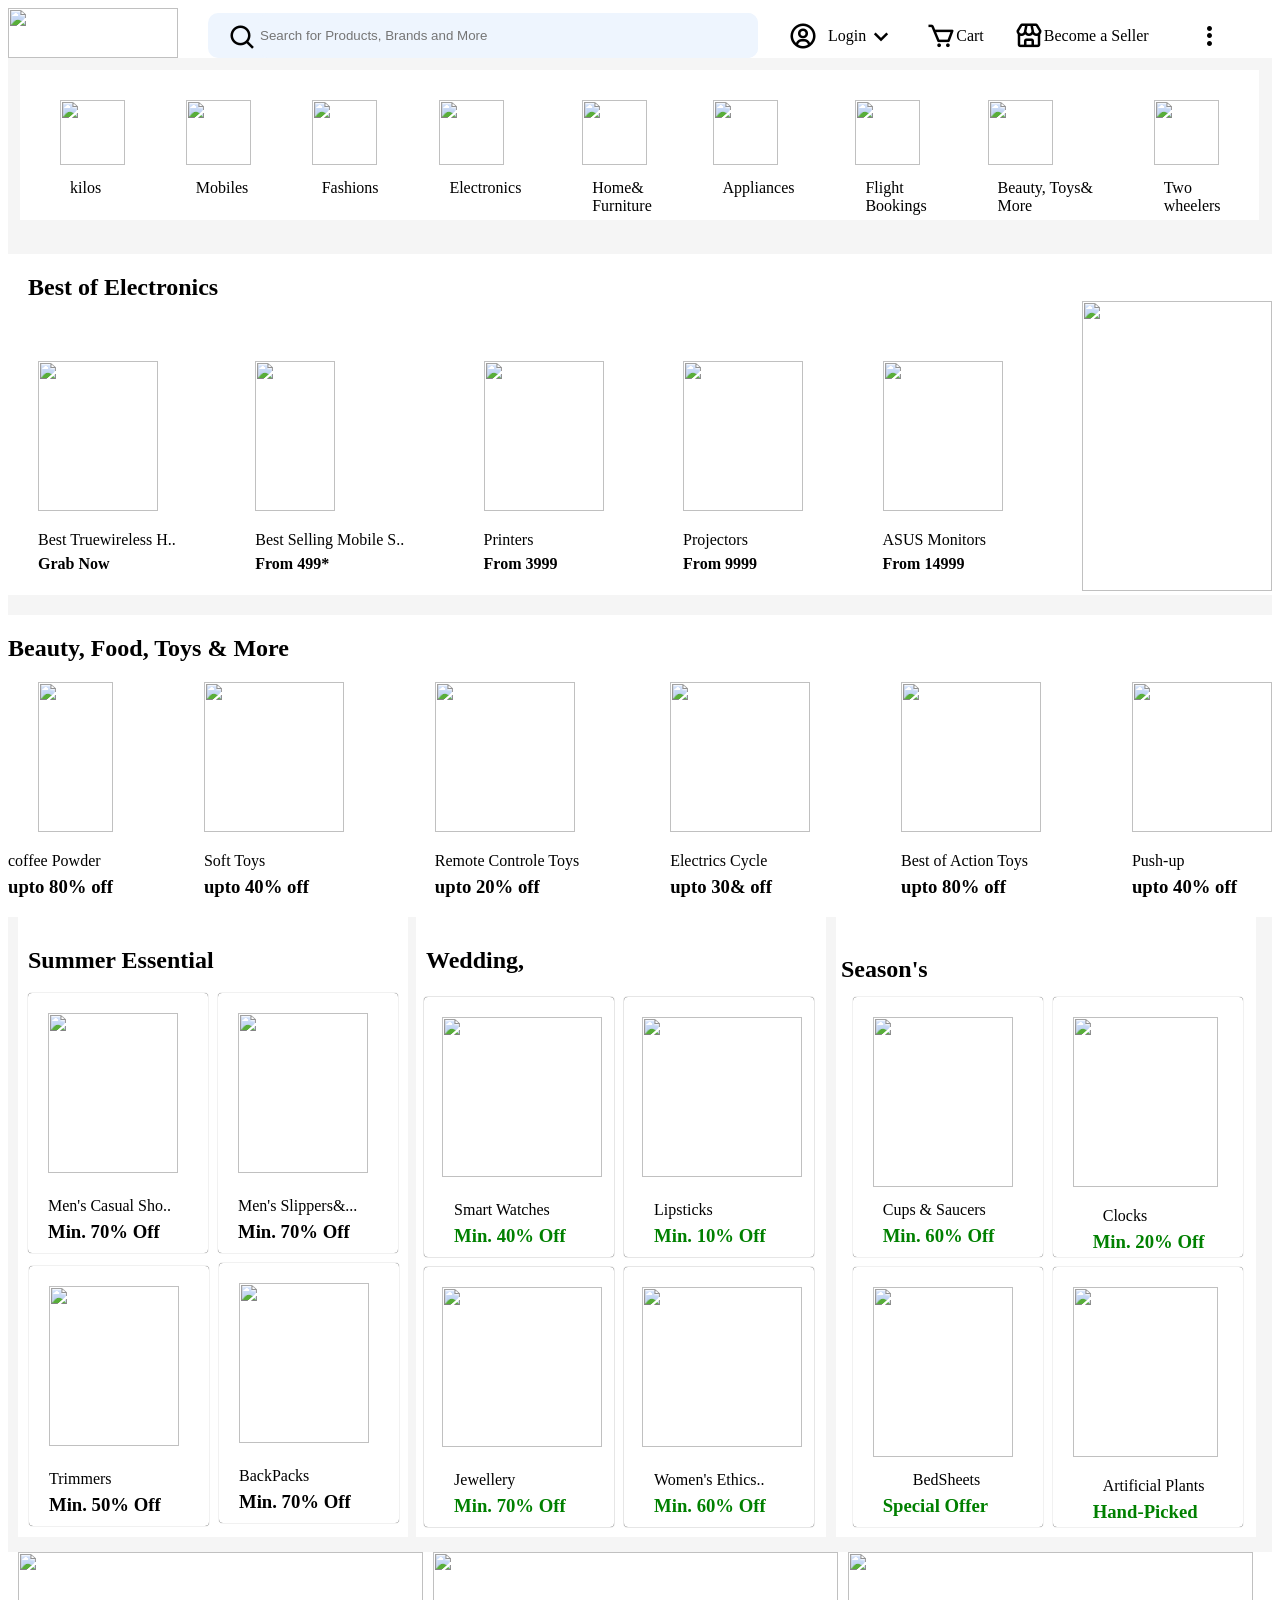
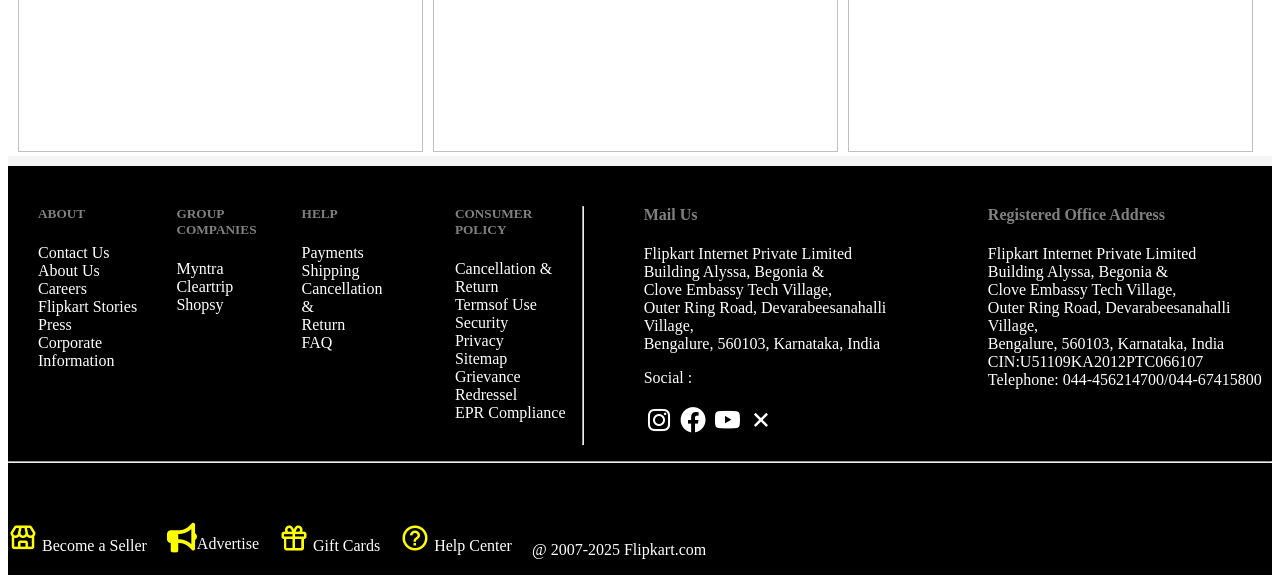
==== index.html @ 74e0f494 "Rename shop.html to index.html" ====
<!DOCTYPE html>
<html lang="en">
  <head>
    <meta charset="UTF-8" />
    <meta name="viewport" content="width=device-width, initial-scale=1.0" />
    <title>Document</title>
    <link rel="stylesheet" href="./style.css" />
    <link
      rel="stylesheet"
      href="https://cdnjs.cloudflare.com/ajax/libs/font-awesome/4.7.0/css/font-awesome.min.css"
    />
    <link
      rel="stylesheet"
      href="https://cdnjs.cloudflare.com/ajax/libs/font-awesome/6.0.0/css/all.min.css"
    />
    <link href='https://unpkg.com/boxicons@2.1.4/css/boxicons.min.css' rel='stylesheet'>
  </head>
  <body>
    <div class="hole">
      
    <header>
      <img src="./images/log.svg" alt="" />
      <div class="d1"> <i class='bx bx-search'></i><input type="search" placeholder="Search for Products, Brands and More"/></div>
      <div class="d2"><i class='bx bx-user-circle'></i><p>Login</p> <i class='bx bx-chevron-down'></i></div>
      <div class="d3"><i class='bx bx-cart'></i><p>Cart</p></div>
      <div class="d4"> <i class='bx bx-store'></i><p>Become a Seller</p></div>
      <i id="i" class='bx bx-dots-vertical-rounded'></i>
       </header>
            

    <div class="container">
        <div class="d5"><img src="./images/kilos.webp" alt=""/><p>kilos</p></div>
       <div class="d6"><img src="./images/mobiles.webp" alt=""/><p>Mobiles</p></div> 
        <div class="d7"><img src="./images/fashions.webp" alt=""/><p>Fashions</p></div>
        <div class="d8"><img src="./images/electronics.webp" alt=""/><p>Electronics</p></div>
        <div class="d9"><img src="./images/furniture.webp" alt=""/><p>Home& <br> Furniture</p></div>
       <div class="d10"><img src="./images/appliance.webp" alt=""/><p>Appliances</p></div> 
       <div class="d11"> <img src="./images/booking.webp" alt=""/><p>Flight <br>Bookings</p></div>
       <div class="d12"> <img src="./images/toys.webp" alt=""/><p>Beauty, Toys& <br> More</p></div>
        <div class="d13"><img src="./images/wheelers.webp" alt=""/><p>Two <br> wheelers</p></div> 
    </div>

    <div class="cau">
      <img src="./images/caurosel1.webp" alt="">
    </div>

<div class="s">
              <h2>Best of Electronics</h2>
              
           <div class="pic">
             <div class="s1"><img src="./images/oneplus.webp" alt=""/><p>Best Truewireless H..</p><h4>Grab Now</h4></div>
             <div class="s2"><img src="./images/sony.webp" alt=""/><p>Best Selling Mobile S..</p><h4>From 499*</h4></div>
             <div class="s3"><img src="./images/printer.webp" alt=""/><p>Printers</p><h4> From 3999</h4></div>
             <div class="s4"><img src="./images/projector.webp" alt=""/><p>Projectors </p><h4>From 9999</h4></div>
             <div class="s5"><img src="./images/tv.webp" alt=""/><p>ASUS Monitors </p><h4>From 14999</h4></div>
             <div class="s6"><img src="./images/coupon.webp" alt=""></div>
           </div>
          </div>
            
          <div class="m">
          <h2>Beauty, Food, Toys & More</h2>
        <div class="sruthi">
              <div class="m1"><img src="./images/coffee.webp" alt=""><p>coffee Powder</p><h3>upto 80% off</h3></div>
          <div class="m2"><img src="./images/teddy.webp" alt=""><p>Soft Toys</p><h3>upto 40% off</h3></div>
           <div class="m3"><img src="./images/remote car.webp" alt=""><p>Remote Controle Toys</p><h3>upto 20% off</h3></div>
            <div class="m4"><img src="./images/cycle.webp" alt=""><p>Electrics Cycle</p><h3>upto 30& off</h3></div>
           <div class="m5"><img src="./images/mask man.webp" alt=""><p>Best of Action Toys</p><h3>upto 80% off</h3></div>
           <div class="m6"><img src="./images/push-up.webp" alt=""><p>Push-up </p><h3>upto 40% off</h3></div>
          </div>
        </div>

         <!-- <div class="kr"> -->
       
             <div class="nk">
        <!-- <div class="card"> -->
        <div class="gs">
          <h2>Summer Essential</h2>
          <div class="gs1">
            <div class="card1"><img src="./images/shoe.webp" alt=""/><p>Men's Casual Sho..</p><h3>Min. 70% Off</h3></div>
          <div class="card2"><img src="./images/slipper.webp" alt=""/><p>Men's Slippers&...</p><h3>Min. 70% Off</h3></div>
          </div>
          <div class="gs2">
            <div class="card3"><img src="./images/trimmer.webp" alt=""/><p>Trimmers</p><h3>Min. 50% Off</h3></div>
          <div class="card4"><img src="./images/bags.webp" alt=""/><p>BackPacks</p><h3>Min. 70% Off</h3></div> 
           </div>
            </div>

       <div class="sr">
        <h2>Wedding,</h2>
        <div class="sr1">
        <div class="card5"><img src="./images/swatch.webp" alt=""><p>Smart Watches</p><h3>Min. 40% Off</h3></div>
        <div class="card6"><img src="./images/jewellery.webp" alt=""><p>Jewellery</p><h3>Min. 70% Off</h3></div>
        </div>
        <div class="sr2">
        <div class="card7"><img src="./images/lipstick.webp" alt=""/><p>Lipsticks</p><h3>Min. 10% Off</h3></div>
        <div class="card8"><img src="./images/dress.webp" alt=""/><p>Women's Ethics..</p><h3>Min. 60% Off</h3></div>
       </div>
      </div>
      <div class="sh">
        <h2>Season's</h2>
      <div class="sh1">
      <div class="card9"><img src="./images/cups.webp" alt=""/><p>Cups & Saucers</p><h3>Min. 60% Off</h3></div>
      <div class="card10"><img src="./images/bed.webp" alt=""/><p>BedSheets</p><h3>Special Offer</h3></div>
    </div>
    <div class="sh2">
      <div class="card11"><img src="./images/clock.webp" alt=""/><p>Clocks</p><h3>Min. 20% Off</h3></div>
      <div class="card12"><img src="./images/plants.webp" alt=""/><p>Artificial Plants</p><h3>Hand-Picked</h3></div>
        </div>
      </div>
  </div>
     <div class="td">
     <div class="form1"><img src="./images/hp.webp" alt=""></div>
     <div class="form2"><img src="./images/trend.webp" alt=""></div>
     <div class="form3"><img src="./images/jack.webp" alt=""></div>
    </div>
<aside>
    <footer>
      <div class="ft1">
        <h5>ABOUT</h5>
        <p>Contact Us<br>
          About Us<br>
          Careers<br>
          Flipkart Stories<br>
           Press<br>
           Corporate Information</p>
      </div>

      <div class="ft2">
        <h5>GROUP COMPANIES</h5>
        <p>Myntra<br>
        Cleartrip<br>
        Shopsy</p>
      </div>

      <div class="ft3">
        <h5>HELP</h5>
        <p>Payments<br>
        Shipping<br>
        Cancellation & <br>Return<br>
        FAQ</p>
      </div>

     <div class="ft4">
        <h5>CONSUMER POLICY</h5>
        <p>Cancellation & <br>Return<br>
        Termsof Use<br>
        Security<br>
        Privacy<br>
        Sitemap<br>
        Grievance Redressel<br>
        EPR Compliance<br></p>
      </div>
<hr >
      <div  class="ft5">
        <h4>Mail Us</h4>
         <p>Flipkart Internet Private Limited<br>
         Building Alyssa, Begonia &<br> Clove Embassy Tech Village, <br> Outer Ring Road, Devarabeesanahalli  Village, <br> Bengalure, 560103, Karnataka, India
         </p>
         <p>Social :<br><br>
          <i class='bx bxl-instagram'></i>
          <i class='bx bxl-facebook-circle'></i>
          <i class='bx bxl-youtube'></i>
          <i class='bx bx-x'></i>
         </p>
         <i></i>
      </div>

      <div class="ft6">
        <h4>Registered Office Address</h4>
        <p>Flipkart Internet Private Limited<br>
          Building Alyssa, Begonia &<br> Clove Embassy Tech Village, <br> Outer Ring Road, Devarabeesanahalli  Village, <br> Bengalure, 560103, Karnataka, India <br> CIN:U51109KA2012PTC066107 <br> Telephone: 044-456214700/044-67415800
          </p>
      </div>
      

    </footer>
    <hr >
    
      <div>Lorem ipsum dolor sit amet consectetur adipisicing elit. Provident fuga ducimus cupiditate excepturi earum dolorum quidem molestiae ex. Amet quibusdam dolore laudantium eius possimus doloribus nostrum, ipsam atque tempora quos.</div>
      <div class="add">
      <div class="add1">
        <p> <i class='bx bx-store'></i> Become a Seller </p>
       
      </div>
      <div class="add2">
        <p> <i class="fas fa-bullhorn"></i>Advertise  </p>
       
      </div>
      <div class="add3">
        <p><i class='bx bx-gift'></i> Gift Cards   </p>
       
      </div>
      <div class="add4">
        <p> <i class='bx bx-help-circle' ></i> Help Center </p>
        
      </div>
      <div class="add5">
       <br> <p>@ 2007-2025 Flipkart.com</p>
      </div>
    </div>

  </aside>
     </div>
  </body>
</html>
---- style.css ----
/* body{
    background-color:  rgb(245, 245, 245);
} */

.hole{
    background-color:rgb(245, 245, 245); ;
}
.d1, .d2, .d3, .d4{
    display: flex;
    justify-content:space-between;
    /* align-items: center; */
    
}
.d1{
    background-color:rgb(238, 245, 254);
    border-radius: 10px;
    -webkit-border-radius: 10px;
    -moz-border-radius: 10px;
    -ms-border-radius: 10px;
    -o-border-radius: 10px;
    /*padding-top: 5px;
    */margin-top: 5px;
    margin-left: 30px;
}
.d1 i{
    margin-left: 20px;
    margin-top: 10px;
  
}
.d1 input{
    width:500px;
    /* height: 20px; */
    border: none;
    background-color:rgb(238, 245, 254);
}

.d2 p{
    /* width: 70px; */
    margin-top: 6px;
    margin-left: 10px;
    
}
.d3 p{
    margin-top: 6px;
   
  
}
.d4 p{
    margin-top: 6px;
    width: 200px; 
   
}


header{
    display: flex;
    width: 100%;
    justify-content: space-between;
    height: 50px;
    background-color: white;
    
}

i{
    font-size: 30px;
    
}
 header img{
    height: 50px;
    width: 170px;
}

#i{
    position: relative;
    right: 50px;
    margin-top: 13px;
}


.d4, .d3, .d2{
    
    margin-left: 30px;
    margin-top: 13px;
}

.d1 input{
    border-radius: 10px;
    -webkit-border-radius: 10px;
    -moz-border-radius: 10px;
    -ms-border-radius: 10px;
    -o-border-radius: 10px;
}
.container{
    height: 100px;
    width: 98%;
    margin-left: 12px;
    margin-top: 12px;
    display: flex;
    justify-content: space-between;
    padding-top: 50px;
    background-color: white;
    
}

.container img{
    margin-top: -20px;
    
}
.container p{
    margin-left: 10px;
    margin-top: 10px;
}
.d7 i{
    margin-left: 65px;
    
}
.d5 img, .d6 img, .d7 img, .d8 img, .d9 img, .d10 img, .d11 img, .d12 img, .d13 img{
    height: 65px;
    width: 65px;
   
}
.d5 img{
    margin-left: 40px;

}
.d5 p{
    margin-left: 50px;
}
.d13 img{
    margin-right: 40px;
}
.d8 i{
    margin-left: 80px;   
}
.d9 i{
    margin-left: 75px;
}
.d12 i{
    margin-left: 110px;
}
.d13 i{
    margin-left: 70px;
  
}
.cau img{
    width: 100%;
    margin-top: 20px;
    
}
.pic{
    display: flex;
    justify-content: space-between;
    margin-top: 60px;
    
    
   
}
.pic img{
    height: 150px;
    width: 80px;
}
.pic h4{
    margin-top: -10px;
}

.s1{
    margin-left: 30px;
}
.s{
    background-color: white;
}
.s h2{
    margin-left: 20px;
    margin-top: 10px;
}
.s6 img{
    height: 290px;
    width: 190px;
   margin-top: -60px;
}
h2{
    padding-top: 20px;
}

img:hover{
    cursor: pointer;
}
i:hover{
    cursor: pointer;
}
.s5 img, .s4 img, .s3 img, .s1 img{
    height: 150px;
    width: 120px;
}
.sruthi{
    display: flex;
    justify-content: space-between;
    
}
.m{
    background-color:  white;
}
.m1 img{
    height: 150px;
    width: 75px;
    margin-left: 30px;
}
.m2 img, .m3 img, .m4 img, .m5 img, .m6 img{
    height: 150px;
    width: 140px;
}
.sruthi h3{
    margin-top: -10px;
}
.gs1{
    display: flex;
    margin-top: -20px;
}
.gs2{
    display: flex;
    margin-left: -10px;
    margin-top: 10px;
}
/* .gs{
    
    background-color: beige;
} */
.st{
    display: flex;
    flex-wrap: wrap;

}
.gs img{
    height: 160px;
    width: 130px;
   
} 


 .st img{
    height: 150px;
    width: 75;
 }
 .card5 img, .card6 img, .card7 img, .card8 img{
    height: 160px;
    width: 160px;
 }
 .sr{
    display: flex;
 }
 .nk{
    display: flex;
 }
 .sr1 h3, .sr2 h3{
    margin-top: -10px;
    color: green;
 }

.gs{
    margin-left: 10px;
    height: 620px;
    width: 390px;
    background-color: white;
   
}
.gs h2{
    margin-top: 10px;
    margin-left: 10px;

}
.sr{  
    height: 620px;
    width: 410px;
    background-color: white;
    margin-left: 8px;
    
 }
 .sr h2{
    margin-top: 10px;
    margin-left: 10px;
    
}
.sr1{
    margin-top: 60px;
 margin-left: -100px;

}
.card1, .card2, .card3, .card4{
    height: 260px;
    width: 180px;
    background-color: white;
    box-shadow: 0px 0px 0.7px;
    border-radius: 4px;
    -webkit-border-radius: 4px;
    -moz-border-radius: 4px;
    -ms-border-radius: 4px;
    -o-border-radius: 4px;
}
.card1, .card2{
    margin-left: 10px;
    margin-top: 20px;   
}
.card3{
    margin-left: 21px;
    margin-top: 3px;

}
.card4{
    margin-left: 10px;
}
.card5{
    margin-right: 20px;
    margin-top: 20px;   
}
.card6{
    margin-right: 20px;
    margin-top: 10px; 

}
.card7{
   margin-left: -10px;
    margin-top: 80px;

}
.card8{
    margin-left:-10px;
    margin-top: 10px;

}
/* .sh h2{
    margin-top: 20px;
} */

.card1 img, .card2 img, .card1 p, .card1 h3 ,  .card2 p, .card2 h3, .card3 img, .card3 p, .card3 h3, .card4 img, .card4 p, .card4 h3{
   margin-left: 20px;
   margin-top: 20px;
}
.card1 h3, .card2 h3, .card3 h3, .card4 h3{
    margin-top: -10px;
}
.card5, .card6, .card7, .card8{
    height: 260px;
    width: 190px;
    background-color:white;
    box-shadow: 0px 0px 1px;
    border-radius: 4px;
    -webkit-border-radius: 4px;
    -moz-border-radius: 4px;
    -ms-border-radius: 4px;
    -o-border-radius: 4px;
}

.card1 h5, .card6 h3, .card7 h3, .card8 h3{
    margin-top: -10px;
}

.card5 img, .card6 img, .card5 p, .card5 h3,  .card6 p, .card6 h3, .card7 img, .card7 p, .card7 h3, .card8 img, .card8 p, .card8 h3{
    margin-left: 30px;
    margin-top: 20px;
 }
 .card5 h3, .card6 h3, .card7 h3, .card8 h3{
    margin-top: -10px;
 }
 .card5 img, .card6 img, .card7 img, .card8 img{
    margin-left: 18px;
 }
 .sh{  
    height: 620px;
    width: 420px;
    background-color: white;
    margin-left: 10px;
    display: flex;

 }
 .card9 img, .card10 img{
    height: 170px;
    width: 140px;
    margin-top: 20px;
    margin-left: 20px;
 }
 
 .card9, .card10{
    height: 260px;
    width: 190px;
    background-color: white;
    box-shadow: 0px 0px 0.7px;
    border-radius: 4px;
    margin-top: 80px;
  
  
}

.card9 p{
    margin-left: 30px;
    margin-top: 10px;
}
.card9 h3, .card10 h3{
    margin-top: -10px;
    margin-left: 30px;
    color: green;
}
.card10{
    margin-top: 10px;
}
.card10 p{
    margin-left: 60px;
    margin-top: 10px;
}
.card11, .card12{
    height: 260px;
    width: 190px;
    background-color: white;
    box-shadow: 0px 0px 0.7px;
    border-radius: 4px;
    margin-top: 80px;
}
.card11 img, .card12 img{
    height: 170px;
    width: 145px; 
   /* margin-right: 20px; */
   margin-top: 20px;
   margin-left: 20px;

 }
 .card11 p, .card12 p{
    margin-left: 50px;
    /* margin-top: -20px; */
 }
 .card11 h3, .card12 h3{
    margin-top: -10px;
    margin-left: 40px;
    color: green;
 }
 .card11, .card12{
    margin-left: 10px;
 }
 .card9, .card10{
    margin-left:-75px;
 }
 .card12 {
    margin-top: 10px;
 }
.kr{
    background-color: white;
}
.sh h2{
    margin-left: 5px;
}
.td{
    background-color: white;
    display: flex;
    margin-top: 15px;
}
.form1 img, .form2 img, .form3 img{
    margin-left: 10px;
    width: 405px;
    height: 200px;
}
footer{
    
    width: 100%;
    background-color: black;
    display: flex;
    margin-top: 10px;
    
}
footer hr{
    
    margin-top: 40px;
}
aside{
    background-color: black;
}

.ft6, .ft5, .ft4{
    margin-left: 60px;
}
.ft1{
    margin-left: 30px;
}
.ft1 p, .ft2 p, .ft3 p, .ft4 p, .ft5 p, .ft6 p{
    color: white;
}
.ft1 h5, .ft2 h5, .ft3 h5, .ft4 h5{
    color: gray;
    margin-top: 40px;
}
.ft5 h4, .ft6 h4{
    color: gray; 
    margin-top: 40px;

}
.add{
    color: white;
    display: flex;
}
.add2, .add3, .add4{
    margin-left: 20px;
}
.add1 i, .add2 i, .add3 i, .add4 i{
   
    color: yellow;
}
.add5 p{
    margin-left: 20px;
}
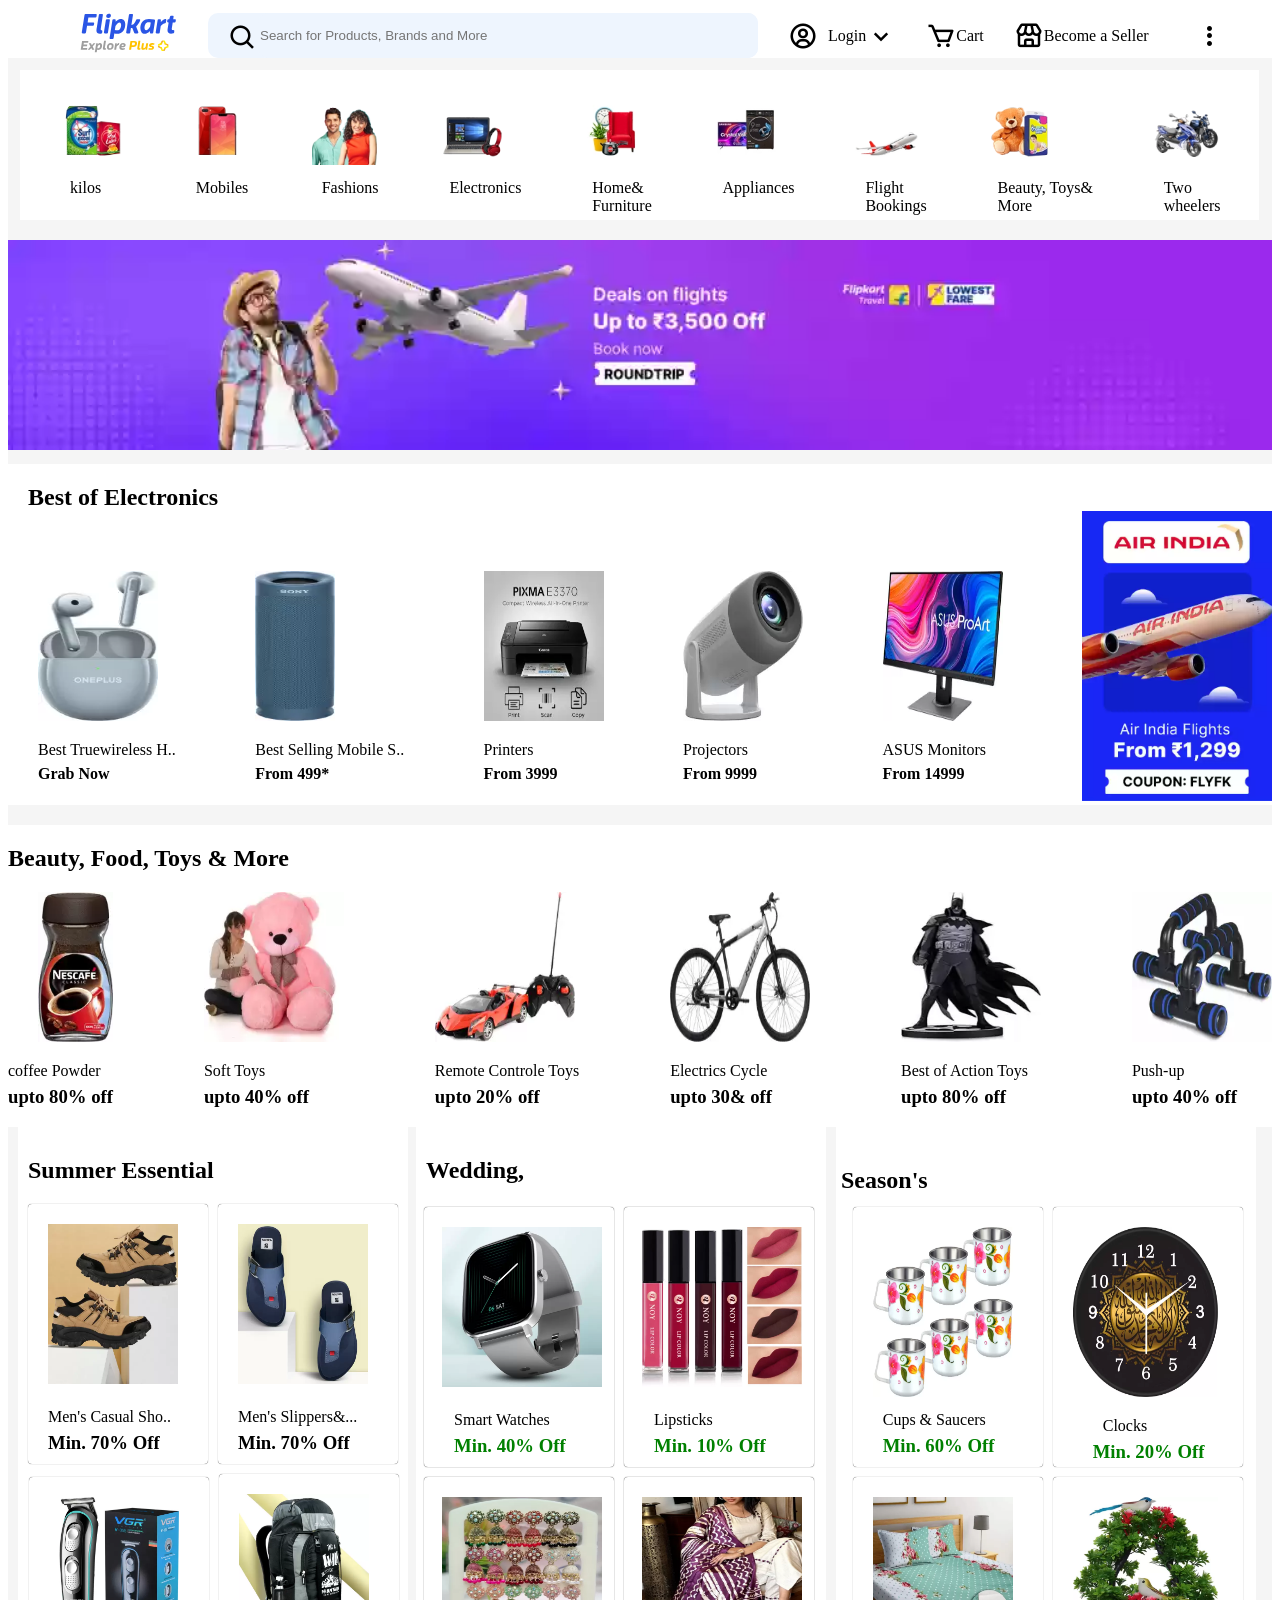
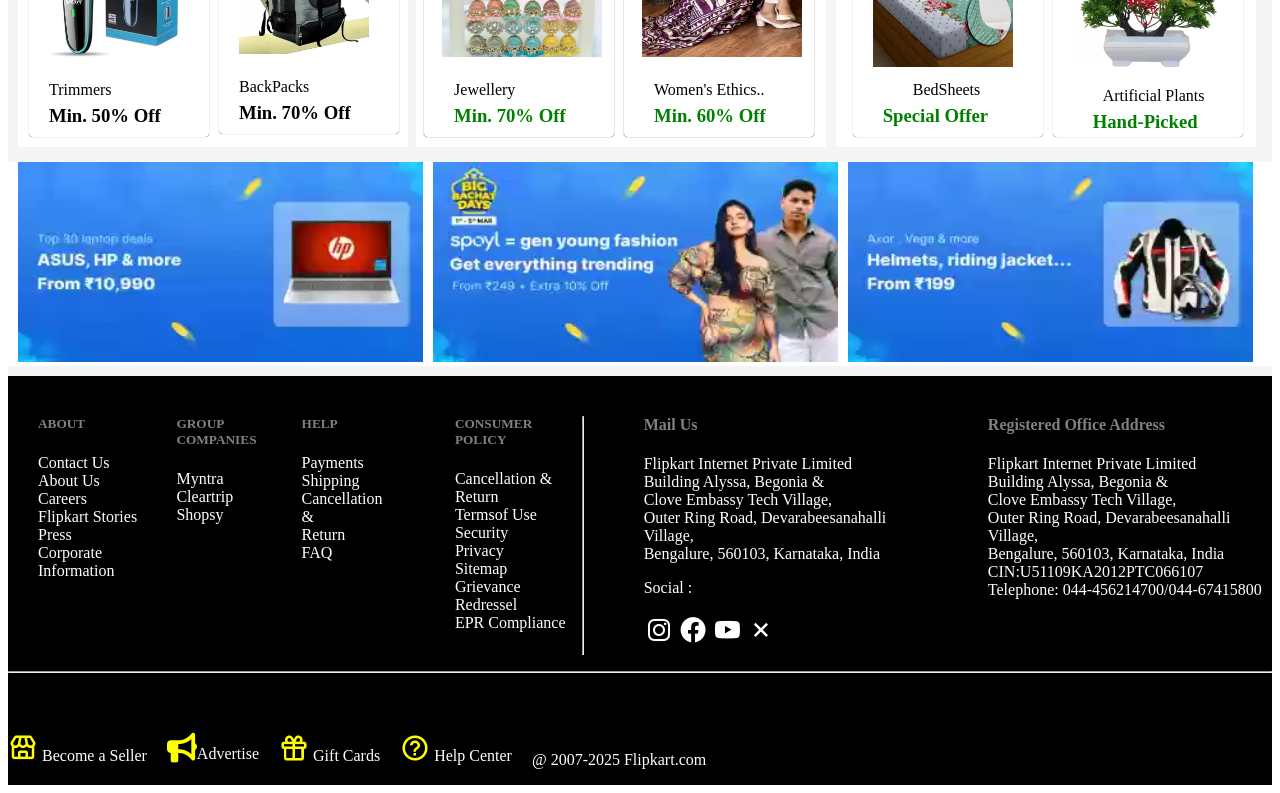
==== commit 3a4f5a8f: "Fix HTML encoding issues in index.html" ====
--- a/index.html
+++ b/index.html
@@ -16,8 +16,7 @@
     <link href='https://unpkg.com/boxicons@2.1.4/css/boxicons.min.css' rel='stylesheet'>
   </head>
   <body>
-    <div class="hole">
-      
+    <div class="hole">     
     <header>
       <img src="./images/log.svg" alt="" />
       <div class="d1"> <i class='bx bx-search'></i><input type="search" placeholder="Search for Products, Brands and More"/></div>
--- a/style.css
+++ b/style.css
@@ -1,510 +1,510 @@
-/* body{
-    background-color:  rgb(245, 245, 245);
-} */
-
-.hole{
-    background-color:rgb(245, 245, 245); ;
-}
-.d1, .d2, .d3, .d4{
-    display: flex;
-    justify-content:space-between;
-    /* align-items: center; */
-    
-}
-.d1{
-    background-color:rgb(238, 245, 254);
-    border-radius: 10px;
-    -webkit-border-radius: 10px;
-    -moz-border-radius: 10px;
-    -ms-border-radius: 10px;
-    -o-border-radius: 10px;
-    /*padding-top: 5px;
-    */margin-top: 5px;
-    margin-left: 30px;
-}
-.d1 i{
-    margin-left: 20px;
-    margin-top: 10px;
-  
-}
-.d1 input{
-    width:500px;
-    /* height: 20px; */
-    border: none;
-    background-color:rgb(238, 245, 254);
-}
-
-.d2 p{
-    /* width: 70px; */
-    margin-top: 6px;
-    margin-left: 10px;
-    
-}
-.d3 p{
-    margin-top: 6px;
-   
-  
-}
-.d4 p{
-    margin-top: 6px;
-    width: 200px; 
-   
-}
-
-
-header{
-    display: flex;
-    width: 100%;
-    justify-content: space-between;
-    height: 50px;
-    background-color: white;
-    
-}
-
-i{
-    font-size: 30px;
-    
-}
- header img{
-    height: 50px;
-    width: 170px;
-}
-
-#i{
-    position: relative;
-    right: 50px;
-    margin-top: 13px;
-}
-
-
-.d4, .d3, .d2{
-    
-    margin-left: 30px;
-    margin-top: 13px;
-}
-
-.d1 input{
-    border-radius: 10px;
-    -webkit-border-radius: 10px;
-    -moz-border-radius: 10px;
-    -ms-border-radius: 10px;
-    -o-border-radius: 10px;
-}
-.container{
-    height: 100px;
-    width: 98%;
-    margin-left: 12px;
-    margin-top: 12px;
-    display: flex;
-    justify-content: space-between;
-    padding-top: 50px;
-    background-color: white;
-    
-}
-
-.container img{
-    margin-top: -20px;
-    
-}
-.container p{
-    margin-left: 10px;
-    margin-top: 10px;
-}
-.d7 i{
-    margin-left: 65px;
-    
-}
-.d5 img, .d6 img, .d7 img, .d8 img, .d9 img, .d10 img, .d11 img, .d12 img, .d13 img{
-    height: 65px;
-    width: 65px;
-   
-}
-.d5 img{
-    margin-left: 40px;
-
-}
-.d5 p{
-    margin-left: 50px;
-}
-.d13 img{
-    margin-right: 40px;
-}
-.d8 i{
-    margin-left: 80px;   
-}
-.d9 i{
-    margin-left: 75px;
-}
-.d12 i{
-    margin-left: 110px;
-}
-.d13 i{
-    margin-left: 70px;
-  
-}
-.cau img{
-    width: 100%;
-    margin-top: 20px;
-    
-}
-.pic{
-    display: flex;
-    justify-content: space-between;
-    margin-top: 60px;
-    
-    
-   
-}
-.pic img{
-    height: 150px;
-    width: 80px;
-}
-.pic h4{
-    margin-top: -10px;
-}
-
-.s1{
-    margin-left: 30px;
-}
-.s{
-    background-color: white;
-}
-.s h2{
-    margin-left: 20px;
-    margin-top: 10px;
-}
-.s6 img{
-    height: 290px;
-    width: 190px;
-   margin-top: -60px;
-}
-h2{
-    padding-top: 20px;
-}
-
-img:hover{
-    cursor: pointer;
-}
-i:hover{
-    cursor: pointer;
-}
-.s5 img, .s4 img, .s3 img, .s1 img{
-    height: 150px;
-    width: 120px;
-}
-.sruthi{
-    display: flex;
-    justify-content: space-between;
-    
-}
-.m{
-    background-color:  white;
-}
-.m1 img{
-    height: 150px;
-    width: 75px;
-    margin-left: 30px;
-}
-.m2 img, .m3 img, .m4 img, .m5 img, .m6 img{
-    height: 150px;
-    width: 140px;
-}
-.sruthi h3{
-    margin-top: -10px;
-}
-.gs1{
-    display: flex;
-    margin-top: -20px;
-}
-.gs2{
-    display: flex;
-    margin-left: -10px;
-    margin-top: 10px;
-}
-/* .gs{
-    
-    background-color: beige;
-} */
-.st{
-    display: flex;
-    flex-wrap: wrap;
-
-}
-.gs img{
-    height: 160px;
-    width: 130px;
-   
-} 
-
-
- .st img{
-    height: 150px;
-    width: 75;
- }
- .card5 img, .card6 img, .card7 img, .card8 img{
-    height: 160px;
-    width: 160px;
- }
- .sr{
-    display: flex;
- }
- .nk{
-    display: flex;
- }
- .sr1 h3, .sr2 h3{
-    margin-top: -10px;
-    color: green;
- }
-
-.gs{
-    margin-left: 10px;
-    height: 620px;
-    width: 390px;
-    background-color: white;
-   
-}
-.gs h2{
-    margin-top: 10px;
-    margin-left: 10px;
-
-}
-.sr{  
-    height: 620px;
-    width: 410px;
-    background-color: white;
-    margin-left: 8px;
-    
- }
- .sr h2{
-    margin-top: 10px;
-    margin-left: 10px;
-    
-}
-.sr1{
-    margin-top: 60px;
- margin-left: -100px;
-
-}
-.card1, .card2, .card3, .card4{
-    height: 260px;
-    width: 180px;
-    background-color: white;
-    box-shadow: 0px 0px 0.7px;
-    border-radius: 4px;
-    -webkit-border-radius: 4px;
-    -moz-border-radius: 4px;
-    -ms-border-radius: 4px;
-    -o-border-radius: 4px;
-}
-.card1, .card2{
-    margin-left: 10px;
-    margin-top: 20px;   
-}
-.card3{
-    margin-left: 21px;
-    margin-top: 3px;
-
-}
-.card4{
-    margin-left: 10px;
-}
-.card5{
-    margin-right: 20px;
-    margin-top: 20px;   
-}
-.card6{
-    margin-right: 20px;
-    margin-top: 10px; 
-
-}
-.card7{
-   margin-left: -10px;
-    margin-top: 80px;
-
-}
-.card8{
-    margin-left:-10px;
-    margin-top: 10px;
-
-}
-/* .sh h2{
-    margin-top: 20px;
-} */
-
-.card1 img, .card2 img, .card1 p, .card1 h3 ,  .card2 p, .card2 h3, .card3 img, .card3 p, .card3 h3, .card4 img, .card4 p, .card4 h3{
-   margin-left: 20px;
-   margin-top: 20px;
-}
-.card1 h3, .card2 h3, .card3 h3, .card4 h3{
-    margin-top: -10px;
-}
-.card5, .card6, .card7, .card8{
-    height: 260px;
-    width: 190px;
-    background-color:white;
-    box-shadow: 0px 0px 1px;
-    border-radius: 4px;
-    -webkit-border-radius: 4px;
-    -moz-border-radius: 4px;
-    -ms-border-radius: 4px;
-    -o-border-radius: 4px;
-}
-
-.card1 h5, .card6 h3, .card7 h3, .card8 h3{
-    margin-top: -10px;
-}
-
-.card5 img, .card6 img, .card5 p, .card5 h3,  .card6 p, .card6 h3, .card7 img, .card7 p, .card7 h3, .card8 img, .card8 p, .card8 h3{
-    margin-left: 30px;
-    margin-top: 20px;
- }
- .card5 h3, .card6 h3, .card7 h3, .card8 h3{
-    margin-top: -10px;
- }
- .card5 img, .card6 img, .card7 img, .card8 img{
-    margin-left: 18px;
- }
- .sh{  
-    height: 620px;
-    width: 420px;
-    background-color: white;
-    margin-left: 10px;
-    display: flex;
-
- }
- .card9 img, .card10 img{
-    height: 170px;
-    width: 140px;
-    margin-top: 20px;
-    margin-left: 20px;
- }
- 
- .card9, .card10{
-    height: 260px;
-    width: 190px;
-    background-color: white;
-    box-shadow: 0px 0px 0.7px;
-    border-radius: 4px;
-    margin-top: 80px;
-  
-  
-}
-
-.card9 p{
-    margin-left: 30px;
-    margin-top: 10px;
-}
-.card9 h3, .card10 h3{
-    margin-top: -10px;
-    margin-left: 30px;
-    color: green;
-}
-.card10{
-    margin-top: 10px;
-}
-.card10 p{
-    margin-left: 60px;
-    margin-top: 10px;
-}
-.card11, .card12{
-    height: 260px;
-    width: 190px;
-    background-color: white;
-    box-shadow: 0px 0px 0.7px;
-    border-radius: 4px;
-    margin-top: 80px;
-}
-.card11 img, .card12 img{
-    height: 170px;
-    width: 145px; 
-   /* margin-right: 20px; */
-   margin-top: 20px;
-   margin-left: 20px;
-
- }
- .card11 p, .card12 p{
-    margin-left: 50px;
-    /* margin-top: -20px; */
- }
- .card11 h3, .card12 h3{
-    margin-top: -10px;
-    margin-left: 40px;
-    color: green;
- }
- .card11, .card12{
-    margin-left: 10px;
- }
- .card9, .card10{
-    margin-left:-75px;
- }
- .card12 {
-    margin-top: 10px;
- }
-.kr{
-    background-color: white;
-}
-.sh h2{
-    margin-left: 5px;
-}
-.td{
-    background-color: white;
-    display: flex;
-    margin-top: 15px;
-}
-.form1 img, .form2 img, .form3 img{
-    margin-left: 10px;
-    width: 405px;
-    height: 200px;
-}
-footer{
-    
-    width: 100%;
-    background-color: black;
-    display: flex;
-    margin-top: 10px;
-    
-}
-footer hr{
-    
-    margin-top: 40px;
-}
-aside{
-    background-color: black;
-}
-
-.ft6, .ft5, .ft4{
-    margin-left: 60px;
-}
-.ft1{
-    margin-left: 30px;
-}
-.ft1 p, .ft2 p, .ft3 p, .ft4 p, .ft5 p, .ft6 p{
-    color: white;
-}
-.ft1 h5, .ft2 h5, .ft3 h5, .ft4 h5{
-    color: gray;
-    margin-top: 40px;
-}
-.ft5 h4, .ft6 h4{
-    color: gray; 
-    margin-top: 40px;
-
-}
-.add{
-    color: white;
-    display: flex;
-}
-.add2, .add3, .add4{
-    margin-left: 20px;
-}
-.add1 i, .add2 i, .add3 i, .add4 i{
-   
-    color: yellow;
-}
-.add5 p{
-    margin-left: 20px;
-}
-
-
-
-
+/* body{
+    background-color:  rgb(245, 245, 245);
+} */
+
+.hole{
+    background-color:rgb(245, 245, 245); ;
+}
+.d1, .d2, .d3, .d4{
+    display: flex;
+    justify-content:space-between;
+    /* align-items: center; */
+    
+}
+.d1{
+    background-color:rgb(238, 245, 254);
+    border-radius: 10px;
+    -webkit-border-radius: 10px;
+    -moz-border-radius: 10px;
+    -ms-border-radius: 10px;
+    -o-border-radius: 10px;
+    /*padding-top: 5px;
+    */margin-top: 5px;
+    margin-left: 30px;
+}
+.d1 i{
+    margin-left: 20px;
+    margin-top: 10px;
+  
+}
+.d1 input{
+    width:500px;
+    /* height: 20px; */
+    border: none;
+    background-color:rgb(238, 245, 254);
+}
+
+.d2 p{
+    /* width: 70px; */
+    margin-top: 6px;
+    margin-left: 10px;
+    
+}
+.d3 p{
+    margin-top: 6px;
+   
+  
+}
+.d4 p{
+    margin-top: 6px;
+    width: 200px; 
+   
+}
+
+
+header{
+    display: flex;
+    width: 100%;
+    justify-content: space-between;
+    height: 50px;
+    background-color: white;
+    
+}
+
+i{
+    font-size: 30px;
+    
+}
+ header img{
+    height: 50px;
+    width: 170px;
+}
+
+#i{
+    position: relative;
+    right: 50px;
+    margin-top: 13px;
+}
+
+
+.d4, .d3, .d2{
+    
+    margin-left: 30px;
+    margin-top: 13px;
+}
+
+.d1 input{
+    border-radius: 10px;
+    -webkit-border-radius: 10px;
+    -moz-border-radius: 10px;
+    -ms-border-radius: 10px;
+    -o-border-radius: 10px;
+}
+.container{
+    height: 100px;
+    width: 98%;
+    margin-left: 12px;
+    margin-top: 12px;
+    display: flex;
+    justify-content: space-between;
+    padding-top: 50px;
+    background-color: white;
+    
+}
+
+.container img{
+    margin-top: -20px;
+    
+}
+.container p{
+    margin-left: 10px;
+    margin-top: 10px;
+}
+.d7 i{
+    margin-left: 65px;
+    
+}
+.d5 img, .d6 img, .d7 img, .d8 img, .d9 img, .d10 img, .d11 img, .d12 img, .d13 img{
+    height: 65px;
+    width: 65px;
+   
+}
+.d5 img{
+    margin-left: 40px;
+
+}
+.d5 p{
+    margin-left: 50px;
+}
+.d13 img{
+    margin-right: 40px;
+}
+.d8 i{
+    margin-left: 80px;   
+}
+.d9 i{
+    margin-left: 75px;
+}
+.d12 i{
+    margin-left: 110px;
+}
+.d13 i{
+    margin-left: 70px;
+  
+}
+.cau img{
+    width: 100%;
+    margin-top: 20px;
+    
+}
+.pic{
+    display: flex;
+    justify-content: space-between;
+    margin-top: 60px;
+    
+    
+   
+}
+.pic img{
+    height: 150px;
+    width: 80px;
+}
+.pic h4{
+    margin-top: -10px;
+}
+
+.s1{
+    margin-left: 30px;
+}
+.s{
+    background-color: white;
+}
+.s h2{
+    margin-left: 20px;
+    margin-top: 10px;
+}
+.s6 img{
+    height: 290px;
+    width: 190px;
+   margin-top: -60px;
+}
+h2{
+    padding-top: 20px;
+}
+
+img:hover{
+    cursor: pointer;
+}
+i:hover{
+    cursor: pointer;
+}
+.s5 img, .s4 img, .s3 img, .s1 img{
+    height: 150px;
+    width: 120px;
+}
+.sruthi{
+    display: flex;
+    justify-content: space-between;
+    
+}
+.m{
+    background-color:  white;
+}
+.m1 img{
+    height: 150px;
+    width: 75px;
+    margin-left: 30px;
+}
+.m2 img, .m3 img, .m4 img, .m5 img, .m6 img{
+    height: 150px;
+    width: 140px;
+}
+.sruthi h3{
+    margin-top: -10px;
+}
+.gs1{
+    display: flex;
+    margin-top: -20px;
+}
+.gs2{
+    display: flex;
+    margin-left: -10px;
+    margin-top: 10px;
+}
+/* .gs{
+    
+    background-color: beige;
+} */
+.st{
+    display: flex;
+    flex-wrap: wrap;
+
+}
+.gs img{
+    height: 160px;
+    width: 130px;
+   
+} 
+
+
+ .st img{
+    height: 150px;
+    width: 75;
+ }
+ .card5 img, .card6 img, .card7 img, .card8 img{
+    height: 160px;
+    width: 160px;
+ }
+ .sr{
+    display: flex;
+ }
+ .nk{
+    display: flex;
+ }
+ .sr1 h3, .sr2 h3{
+    margin-top: -10px;
+    color: green;
+ }
+
+.gs{
+    margin-left: 10px;
+    height: 620px;
+    width: 390px;
+    background-color: white;
+   
+}
+.gs h2{
+    margin-top: 10px;
+    margin-left: 10px;
+
+}
+.sr{  
+    height: 620px;
+    width: 410px;
+    background-color: white;
+    margin-left: 8px;
+    
+ }
+ .sr h2{
+    margin-top: 10px;
+    margin-left: 10px;
+    
+}
+.sr1{
+    margin-top: 60px;
+ margin-left: -100px;
+
+}
+.card1, .card2, .card3, .card4{
+    height: 260px;
+    width: 180px;
+    background-color: white;
+    box-shadow: 0px 0px 0.7px;
+    border-radius: 4px;
+    -webkit-border-radius: 4px;
+    -moz-border-radius: 4px;
+    -ms-border-radius: 4px;
+    -o-border-radius: 4px;
+}
+.card1, .card2{
+    margin-left: 10px;
+    margin-top: 20px;   
+}
+.card3{
+    margin-left: 21px;
+    margin-top: 3px;
+
+}
+.card4{
+    margin-left: 10px;
+}
+.card5{
+    margin-right: 20px;
+    margin-top: 20px;   
+}
+.card6{
+    margin-right: 20px;
+    margin-top: 10px; 
+
+}
+.card7{
+   margin-left: -10px;
+    margin-top: 80px;
+
+}
+.card8{
+    margin-left:-10px;
+    margin-top: 10px;
+
+}
+/* .sh h2{
+    margin-top: 20px;
+} */
+
+.card1 img, .card2 img, .card1 p, .card1 h3 ,  .card2 p, .card2 h3, .card3 img, .card3 p, .card3 h3, .card4 img, .card4 p, .card4 h3{
+   margin-left: 20px;
+   margin-top: 20px;
+}
+.card1 h3, .card2 h3, .card3 h3, .card4 h3{
+    margin-top: -10px;
+}
+.card5, .card6, .card7, .card8{
+    height: 260px;
+    width: 190px;
+    background-color:white;
+    box-shadow: 0px 0px 1px;
+    border-radius: 4px;
+    -webkit-border-radius: 4px;
+    -moz-border-radius: 4px;
+    -ms-border-radius: 4px;
+    -o-border-radius: 4px;
+}
+
+.card1 h5, .card6 h3, .card7 h3, .card8 h3{
+    margin-top: -10px;
+}
+
+.card5 img, .card6 img, .card5 p, .card5 h3,  .card6 p, .card6 h3, .card7 img, .card7 p, .card7 h3, .card8 img, .card8 p, .card8 h3{
+    margin-left: 30px;
+    margin-top: 20px;
+ }
+ .card5 h3, .card6 h3, .card7 h3, .card8 h3{
+    margin-top: -10px;
+ }
+ .card5 img, .card6 img, .card7 img, .card8 img{
+    margin-left: 18px;
+ }
+ .sh{  
+    height: 620px;
+    width: 420px;
+    background-color: white;
+    margin-left: 10px;
+    display: flex;
+
+ }
+ .card9 img, .card10 img{
+    height: 170px;
+    width: 140px;
+    margin-top: 20px;
+    margin-left: 20px;
+ }
+ 
+ .card9, .card10{
+    height: 260px;
+    width: 190px;
+    background-color: white;
+    box-shadow: 0px 0px 0.7px;
+    border-radius: 4px;
+    margin-top: 80px;
+  
+  
+}
+
+.card9 p{
+    margin-left: 30px;
+    margin-top: 10px;
+}
+.card9 h3, .card10 h3{
+    margin-top: -10px;
+    margin-left: 30px;
+    color: green;
+}
+.card10{
+    margin-top: 10px;
+}
+.card10 p{
+    margin-left: 60px;
+    margin-top: 10px;
+}
+.card11, .card12{
+    height: 260px;
+    width: 190px;
+    background-color: white;
+    box-shadow: 0px 0px 0.7px;
+    border-radius: 4px;
+    margin-top: 80px;
+}
+.card11 img, .card12 img{
+    height: 170px;
+    width: 145px; 
+   /* margin-right: 20px; */
+   margin-top: 20px;
+   margin-left: 20px;
+
+ }
+ .card11 p, .card12 p{
+    margin-left: 50px;
+    /* margin-top: -20px; */
+ }
+ .card11 h3, .card12 h3{
+    margin-top: -10px;
+    margin-left: 40px;
+    color: green;
+ }
+ .card11, .card12{
+    margin-left: 10px;
+ }
+ .card9, .card10{
+    margin-left:-75px;
+ }
+ .card12 {
+    margin-top: 10px;
+ }
+.kr{
+    background-color: white;
+}
+.sh h2{
+    margin-left: 5px;
+}
+.td{
+    background-color: white;
+    display: flex;
+    margin-top: 15px;
+}
+.form1 img, .form2 img, .form3 img{
+    margin-left: 10px;
+    width: 405px;
+    height: 200px;
+}
+footer{
+    
+    width: 100%;
+    background-color: black;
+    display: flex;
+    margin-top: 10px;
+    
+}
+footer hr{
+    
+    margin-top: 40px;
+}
+aside{
+    background-color: black;
+}
+
+.ft6, .ft5, .ft4{
+    margin-left: 60px;
+}
+.ft1{
+    margin-left: 30px;
+}
+.ft1 p, .ft2 p, .ft3 p, .ft4 p, .ft5 p, .ft6 p{
+    color: white;
+}
+.ft1 h5, .ft2 h5, .ft3 h5, .ft4 h5{
+    color: gray;
+    margin-top: 40px;
+}
+.ft5 h4, .ft6 h4{
+    color: gray; 
+    margin-top: 40px;
+
+}
+.add{
+    color: white;
+    display: flex;
+}
+.add2, .add3, .add4{
+    margin-left: 20px;
+}
+.add1 i, .add2 i, .add3 i, .add4 i{
+   
+    color: yellow;
+}
+.add5 p{
+    margin-left: 20px;
+}
+
+
+
+
